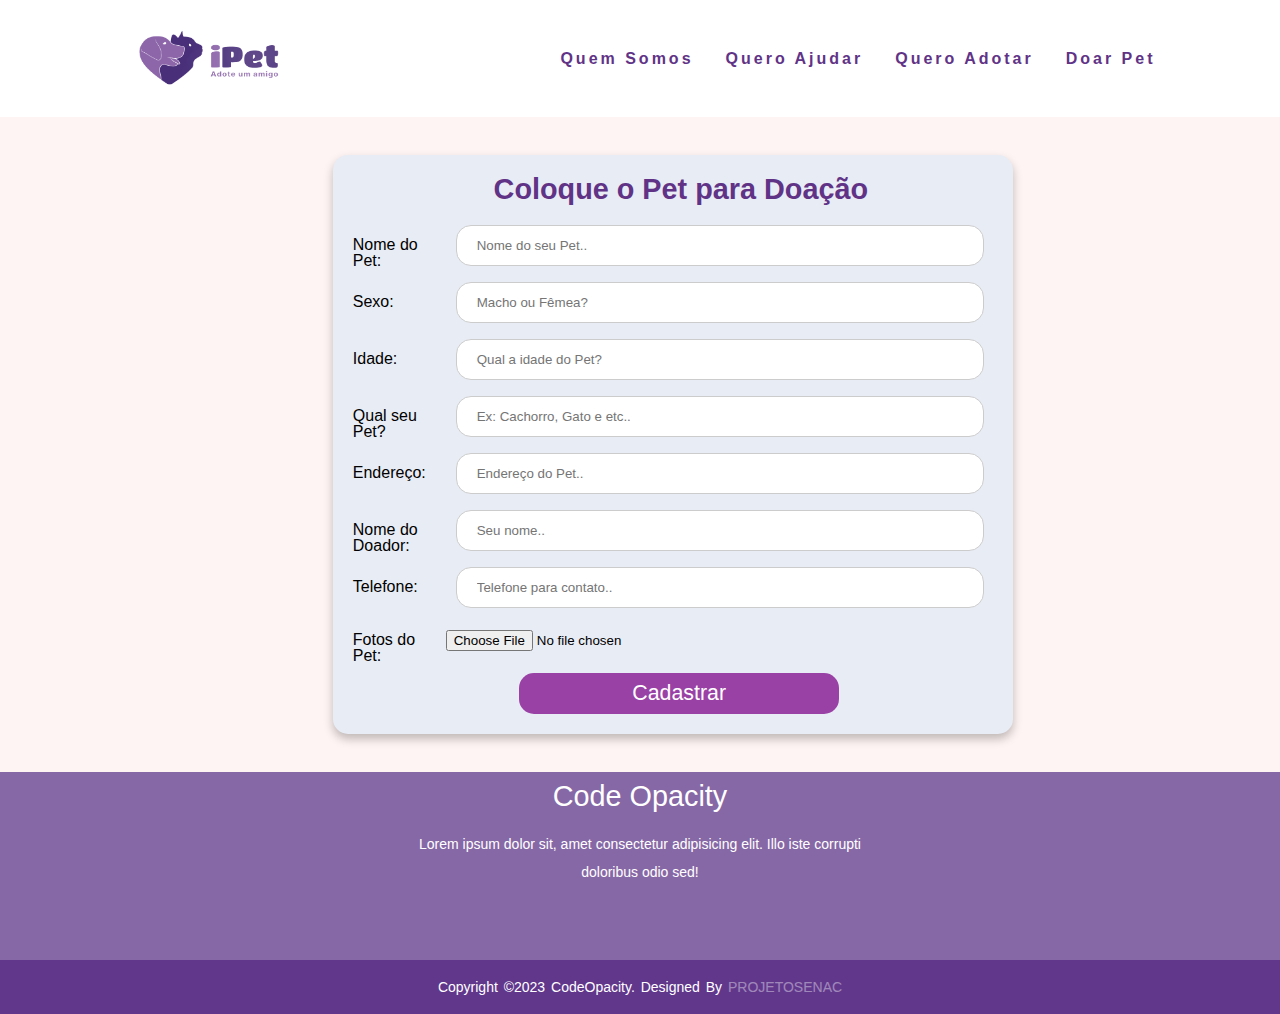
==== doar_pet.html @ 413d0a1b "Update doar_pet.html" ====
<!DOCTYPE html>
<html lang="pt-BR">
<head>
    <meta charset="UTF-8">
    <meta http-equiv="X-UA-Compatible" content="IE=edge">
    <meta name="viewport" content="width=device-width, initial-scale=1.0">
    <title>IPET</title>
    <link rel="stylesheet" href="./styles/reset.css">
    <link
    rel="stylesheet"
    href="https://cdnjs.cloudflare.com/ajax/libs/animate.css/4.1.1/animate.min.css"
  />

</head>
<body>
    <header class="header">

        <nav>
    
        <a href="index.html"><img src="./assets/Logo.PNG" width="140" height="55" alt="logo IPET" class="animate__animated animate__fadeInDown img_logo"></a>
          <div class="mobile-menu">
            <div class="line1"></div>
            <div class="line2"></div>
            <div class="line3"></div> 
            <div class="line4"></div>
          </div>

          <ul class="nav-list animate__animated animate__fadeInDown">
            <li><a class="itensnav" href="/">Quem Somos</a></li>
            <li><a class="itensnav" href="help.html">Quero Ajudar</a></li>
            <li><a class="itensnav" href="quero_adotar.html">Quero Adotar</a></li>
            <li><a class="itensnav" href="doar_pet.html">Doar Pet</a></li>
          </ul>

        </nav>
      </header>
      <main>

        <main>

            <section>
    
                
                <div class="doar">
    
                    <h1>Coloque o Pet para Doação</h1>
    
                    
                    <table>
                        <form action="/action_page.php" >
                            <tr>
                            <td><label for="Aniname">Nome do Pet:  </label></td>
                            <td><input class="text" type="text" id="Aniname" name="Aniname" placeholder="Nome do seu Pet.."></td>
                            </tr>
    
                            <tr>
                            <td><label for="lname">Sexo:  </label></td>
                            <td><input class="text" type="text" id="sexo" name="sexo" placeholder="Macho ou Fêmea?"></td>
                            </tr>
    
                            <tr>
                            <td><label for="lname">Idade:  </label></td>
                            <td><input class="text" type="text" id="age" name="age" placeholder="Qual a idade do Pet?"></td>
                            </tr>
    
                            <tr>
                            <td><label for="lname">Qual seu Pet?  </label></td>
                            <td><input class="text" type="text" id="type" name="type" placeholder="Ex: Cachorro, Gato e etc.."></td>
                            </tr>
    
                            <tr>
                            <td><label for="lname">Endereço:  </label></td>
                            <td><input class="text" type="text" id="endereco" name="endereco" placeholder="Endereço do Pet.."></td>
                            </tr>    
    
                            <tr>
                            <td><label for="lname">Nome do Doador:  </label></td>
                            <td><input class="text" type="text" id="doadorname" name="doadorname" placeholder="Seu nome.."></td>
                            </tr>
    
                            <tr>
                            <td><label for="lname">Telefone:  </label></td>
                            <td><input class="text" type="text" id="cell" name="cell" placeholder="Telefone para contato.."></td>
                            </tr>
                            
                            <tr>
                            <td><label for="lname">Fotos do Pet:</label></td>
                            <td><input class="file" type="file" id="img" name="img"></td>
                            </tr>
    
    
                                
                                
                            
                        </form>   
                         
                            
                    </table>
                    <input class="button3" type="button" id="cadastrar" name="cadastrar" value="Cadastrar">
                </div>
    
            </section>
    
          </main>
    

      </main>
      <footer>
        <div class="footer-content">
          <h3>code opacity</h3>
          <p>Lorem ipsum dolor sit, amet consectetur adipisicing elit. Illo iste corrupti doloribus odio sed!</p>
          <ul class="socials">
              <li><a href="#"><i class="fa fa-facebook"></i></a></li>
              <li><a href="#"><i class="fa fa-twitter"></i></a></li>
              <li><a href="#"><i class="fa fa-google-plus"></i></a></li>
              <li><a href="#"><i class="fa fa-youtube"></i></a></li>
              <li><a href="#"><i class="fa fa-linkedin-square"></i></a></li>
          </ul>
      </div>
      <div class="footer-bottom">
          <p>copyright &copy;2023 codeOpacity. designed by <span>projetoSenac</span></p>
      </div>
      </footer>

      <script src="./scripts/navmenu.js"></script>
      <script src="./scripts/"></script>
</body>
</html>
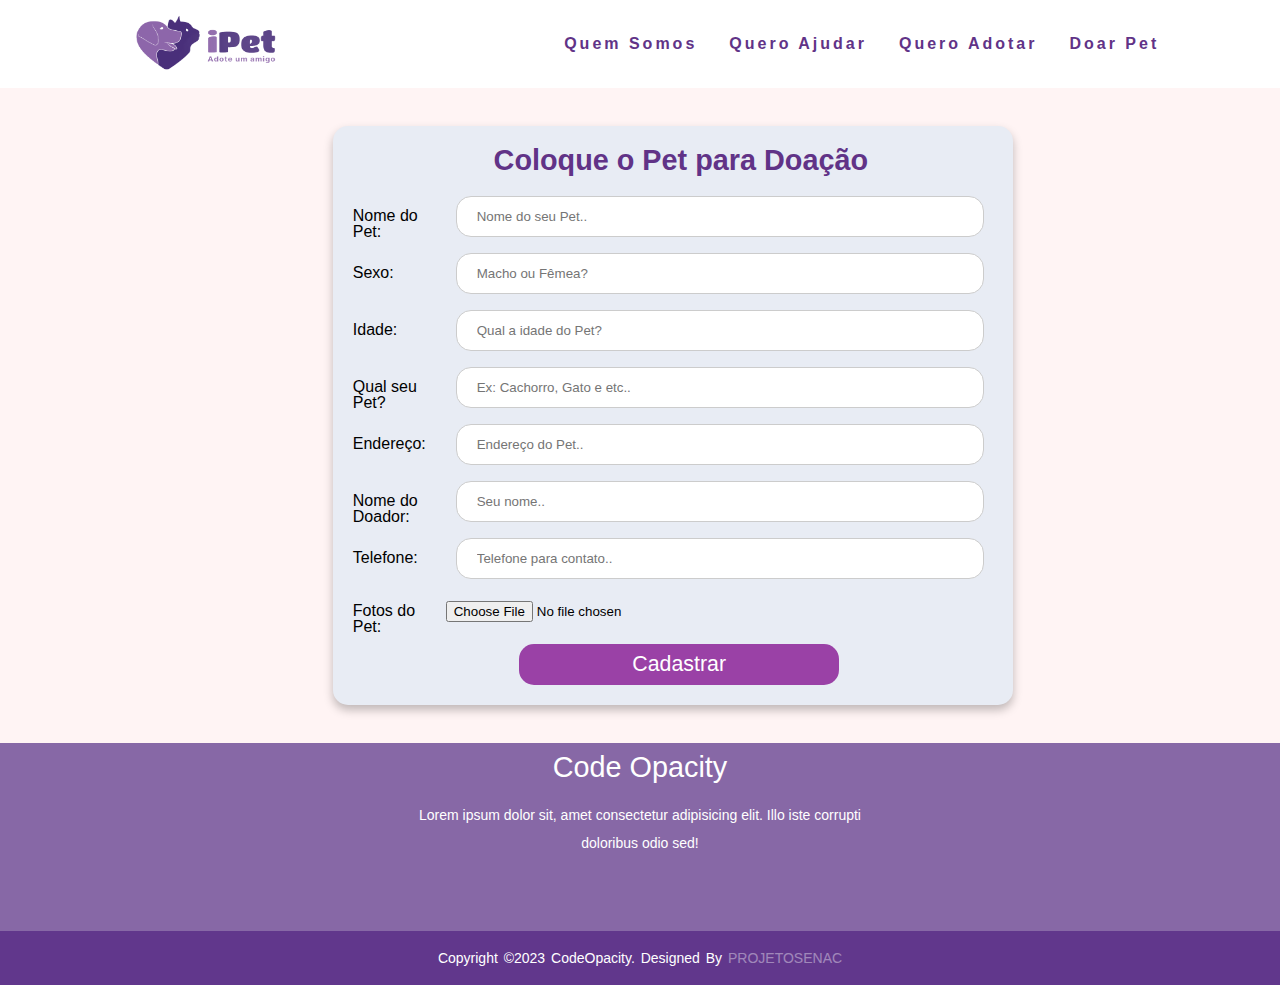
==== commit 10ca9463: "Ajuste No Header e no Nav responsivo" ====
--- a/doar_pet.html
+++ b/doar_pet.html
@@ -25,13 +25,12 @@
             <div class="line4"></div>
           </div>
 
-          <ul class="nav-list animate__animated animate__fadeInDown">
-            <li><a class="itensnav" href="/">Quem Somos</a></li>
-            <li><a class="itensnav" href="help.html">Quero Ajudar</a></li>
-            <li><a class="itensnav" href="quero_adotar.html">Quero Adotar</a></li>
-            <li><a class="itensnav" href="doar_pet.html">Doar Pet</a></li>
+          <ul class="nav-list ">
+            <li class="animate__animated animate__fadeInDown"><a class="itensnav" href="qm_somos.html">Quem Somos</a></li>
+            <li class="animate__animated animate__fadeInDown"><a class="itensnav" href="help.html">Quero Ajudar</a></li>
+            <li class="animate__animated animate__fadeInDown"><a class="itensnav" href="quero_adotar.html">Quero Adotar</a></li>
+            <li class="animate__animated animate__fadeInDown"><a class="itensnav" href="doar_pet.html">Doar Pet</a></li>
           </ul>
-
         </nav>
       </header>
       <main>
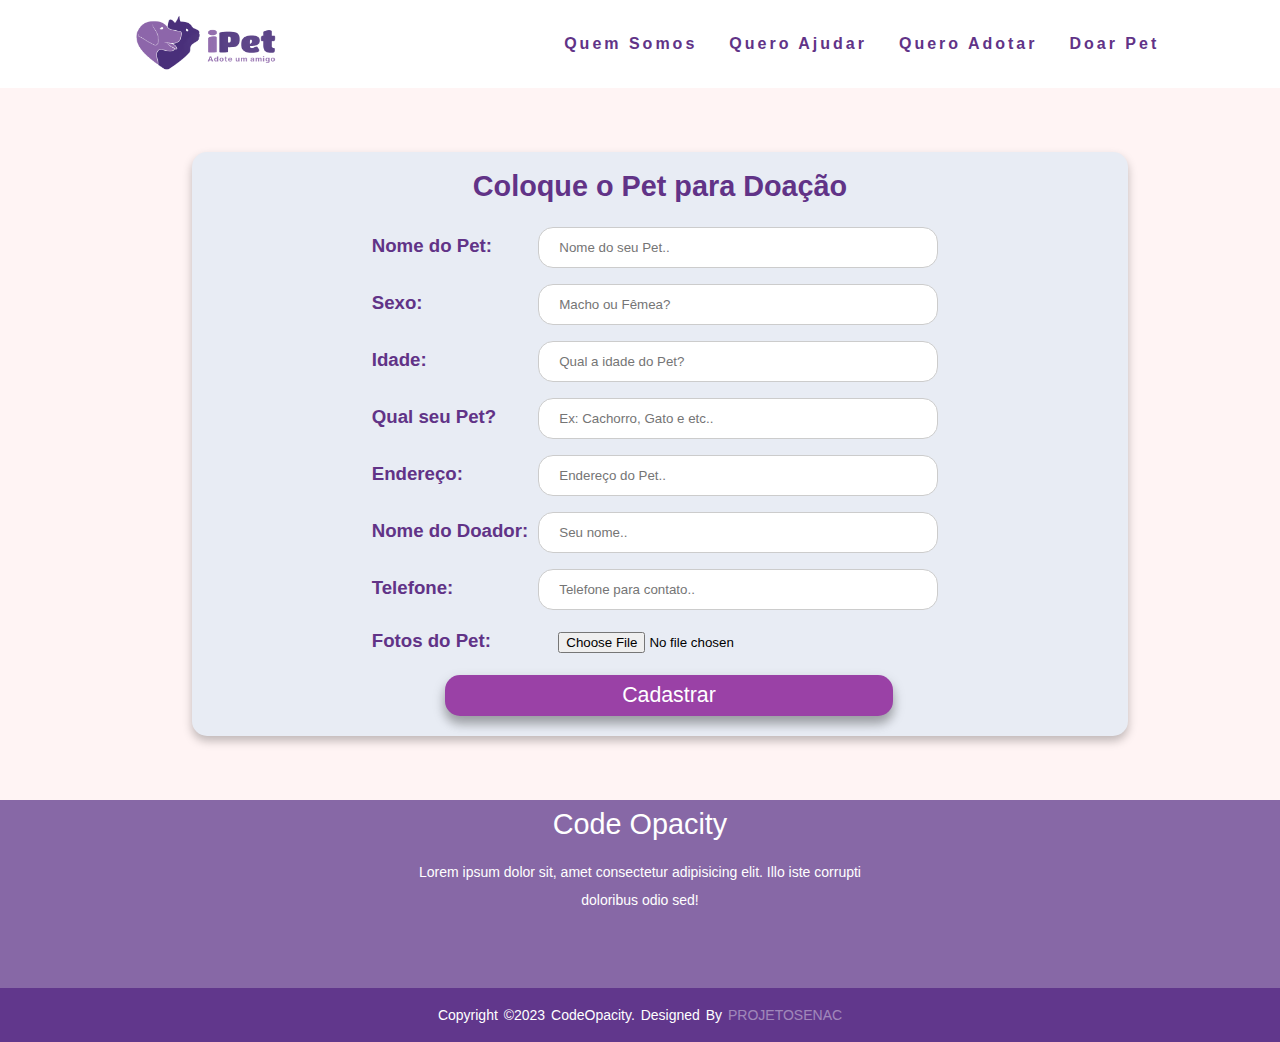
==== commit 8da2d11d: "Responsividade das páginas" ====
--- a/doar_pet.html
+++ b/doar_pet.html
@@ -35,73 +35,64 @@
       </header>
       <main>
 
-        <main>
+        <section>
 
-            <section>
-    
-                
-                <div class="doar">
-    
-                    <h1>Coloque o Pet para Doação</h1>
-    
-                    
-                    <table>
-                        <form action="/action_page.php" >
-                            <tr>
-                            <td><label for="Aniname">Nome do Pet:  </label></td>
-                            <td><input class="text" type="text" id="Aniname" name="Aniname" placeholder="Nome do seu Pet.."></td>
-                            </tr>
-    
-                            <tr>
-                            <td><label for="lname">Sexo:  </label></td>
-                            <td><input class="text" type="text" id="sexo" name="sexo" placeholder="Macho ou Fêmea?"></td>
-                            </tr>
-    
-                            <tr>
-                            <td><label for="lname">Idade:  </label></td>
-                            <td><input class="text" type="text" id="age" name="age" placeholder="Qual a idade do Pet?"></td>
-                            </tr>
-    
-                            <tr>
-                            <td><label for="lname">Qual seu Pet?  </label></td>
-                            <td><input class="text" type="text" id="type" name="type" placeholder="Ex: Cachorro, Gato e etc.."></td>
-                            </tr>
-    
-                            <tr>
-                            <td><label for="lname">Endereço:  </label></td>
-                            <td><input class="text" type="text" id="endereco" name="endereco" placeholder="Endereço do Pet.."></td>
-                            </tr>    
-    
-                            <tr>
-                            <td><label for="lname">Nome do Doador:  </label></td>
-                            <td><input class="text" type="text" id="doadorname" name="doadorname" placeholder="Seu nome.."></td>
-                            </tr>
-    
-                            <tr>
-                            <td><label for="lname">Telefone:  </label></td>
-                            <td><input class="text" type="text" id="cell" name="cell" placeholder="Telefone para contato.."></td>
-                            </tr>
-                            
-                            <tr>
-                            <td><label for="lname">Fotos do Pet:</label></td>
-                            <td><input class="file" type="file" id="img" name="img"></td>
-                            </tr>
-    
-    
-                                
-                                
-                            
-                        </form>   
-                         
-                            
-                    </table>
-                    <input class="button3" type="button" id="cadastrar" name="cadastrar" value="Cadastrar">
-                </div>
-    
-            </section>
-    
-          </main>
-    
+            
+            <div class="doar">
+
+                <h1>Coloque o Pet para Doação</h1>
+
+                <form action="../projeto_ipet_senac-master/PHP/model/cadastro.php" method="post" enctype="multipart/form-data" > 
+                  <table class="centralizar">
+                     
+                          <tr>
+                          <td><label for="Aniname">Nome do Pet:  </label></td>
+                          <td><input class="text" type="text" id="nome_ani" name="nome_ani" placeholder="Nome do seu Pet.."></td>
+                          </tr>
+  
+                          <tr>
+                          <td><label for="lname">Sexo:  </label></td>
+                          <td><input class="text" type="text" id="sexo" name="sexo" placeholder="Macho ou Fêmea?"></td>
+                          </tr>
+  
+                          <tr>
+                          <td><label for="lname">Idade:  </label></td>
+                          <td><input class="text" type="text" id="idade_ani" name="idade_ani" placeholder="Qual a idade do Pet?"></td>
+                          </tr>
+  
+                          <tr>
+                          <td><label for="lname">Qual seu Pet?  </label></td>
+                          <td><input class="text" type="text" id="tipo_ani" name="tipo_ani" placeholder="Ex: Cachorro, Gato e etc.."></td>
+                          </tr>
+  
+                          <tr>
+                          <td><label for="lname">Endereço:  </label></td>
+                          <td><input class="text" type="text" id="address" name="address" placeholder="Endereço do Pet.."></td>
+                          </tr>    
+  
+                          <tr>
+                          <td><label for="lname">Nome do Doador:  </label></td>
+                          <td><input class="text" type="text" id="nome_dono" name="nome_dono" placeholder="Seu nome.."></td>
+                          </tr>
+  
+                          <tr>
+                          <td><label for="lname">Telefone:  </label></td>
+                          <td><input class="text" type="text" id="tel" name="tel" placeholder="Telefone para contato.."></td>
+                          </tr>
+                          
+                          <tr>
+                          <td><label for="lname">Fotos do Pet:</label></td>
+                          <td><input class="file" type="file" id="img" name="nome_img"></td>
+                          </tr>                                                                                
+                        
+                       
+                          
+                  </table>
+                    <input class="button3" type="submit" id="cadastrar" name="cadastrar" value="Cadastrar">
+                </form> 
+            </div>
+
+        </section>
 
       </main>
       <footer>
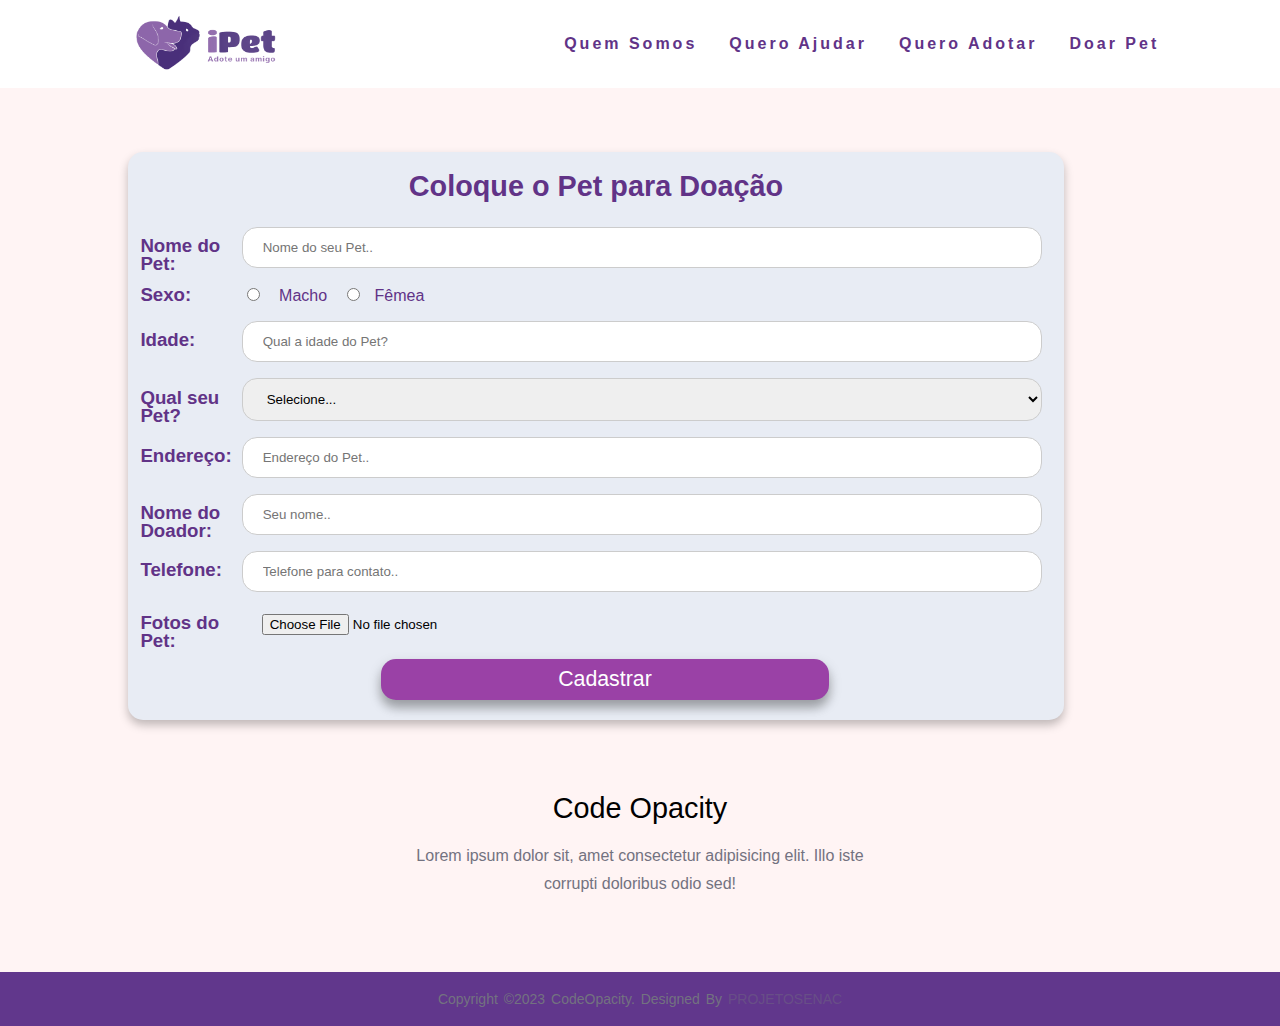
==== commit e26aa56c: "atualização detalhes no css doar_pet e quero_adotar" ====
--- a/doar_pet.html
+++ b/doar_pet.html
@@ -51,37 +51,50 @@
                           </tr>
   
                           <tr>
-                          <td><label for="lname">Sexo:  </label></td>
-                          <td><input class="text" type="text" id="sexo" name="sexo" placeholder="Macho ou Fêmea?"></td>
+                          <td><label for="">Sexo:  </label></td>
+                          <td>
+                            <input type="radio" name="macho" id="macho"> <label for="macho">Macho</label>
+                            <input type="radio" name="femea" id="femea"><label for="femea">Fêmea</label>
+                          </td>
                           </tr>
   
                           <tr>
-                          <td><label for="lname">Idade:  </label></td>
+                          <td><label for="idade_ani">Idade:  </label></td>
                           <td><input class="text" type="text" id="idade_ani" name="idade_ani" placeholder="Qual a idade do Pet?"></td>
                           </tr>
   
                           <tr>
-                          <td><label for="lname">Qual seu Pet?  </label></td>
-                          <td><input class="text" type="text" id="tipo_ani" name="tipo_ani" placeholder="Ex: Cachorro, Gato e etc.."></td>
+                          <td><label for="tipo_ani">Qual seu Pet?  </label></td>
+                          <td>
+                            <select name="tipo_ani">
+
+                              <option value="">Selecione...</option>
+                              <option value="cachorro">Cachorro</option>
+                              <option value="gato">Gato</option>
+                              <option value="outros">Outros</option>
+
+                            </select>
+                          
+                          </td>
                           </tr>
   
                           <tr>
-                          <td><label for="lname">Endereço:  </label></td>
-                          <td><input class="text" type="text" id="address" name="address" placeholder="Endereço do Pet.."></td>
+                          <td><label for="endereco">Endereço:  </label></td>
+                          <td><input class="text" type="text" id="endereco" name="endereco" placeholder="Endereço do Pet.."></td>
                           </tr>    
   
                           <tr>
-                          <td><label for="lname">Nome do Doador:  </label></td>
+                          <td><label for="nome_dono">Nome do Doador:  </label></td>
                           <td><input class="text" type="text" id="nome_dono" name="nome_dono" placeholder="Seu nome.."></td>
                           </tr>
   
                           <tr>
-                          <td><label for="lname">Telefone:  </label></td>
+                          <td><label for="tel">Telefone:  </label></td>
                           <td><input class="text" type="text" id="tel" name="tel" placeholder="Telefone para contato.."></td>
                           </tr>
                           
                           <tr>
-                          <td><label for="lname">Fotos do Pet:</label></td>
+                          <td><label for="nome_img">Fotos do Pet:</label></td>
                           <td><input class="file" type="file" id="img" name="nome_img"></td>
                           </tr>                                                                                
                         
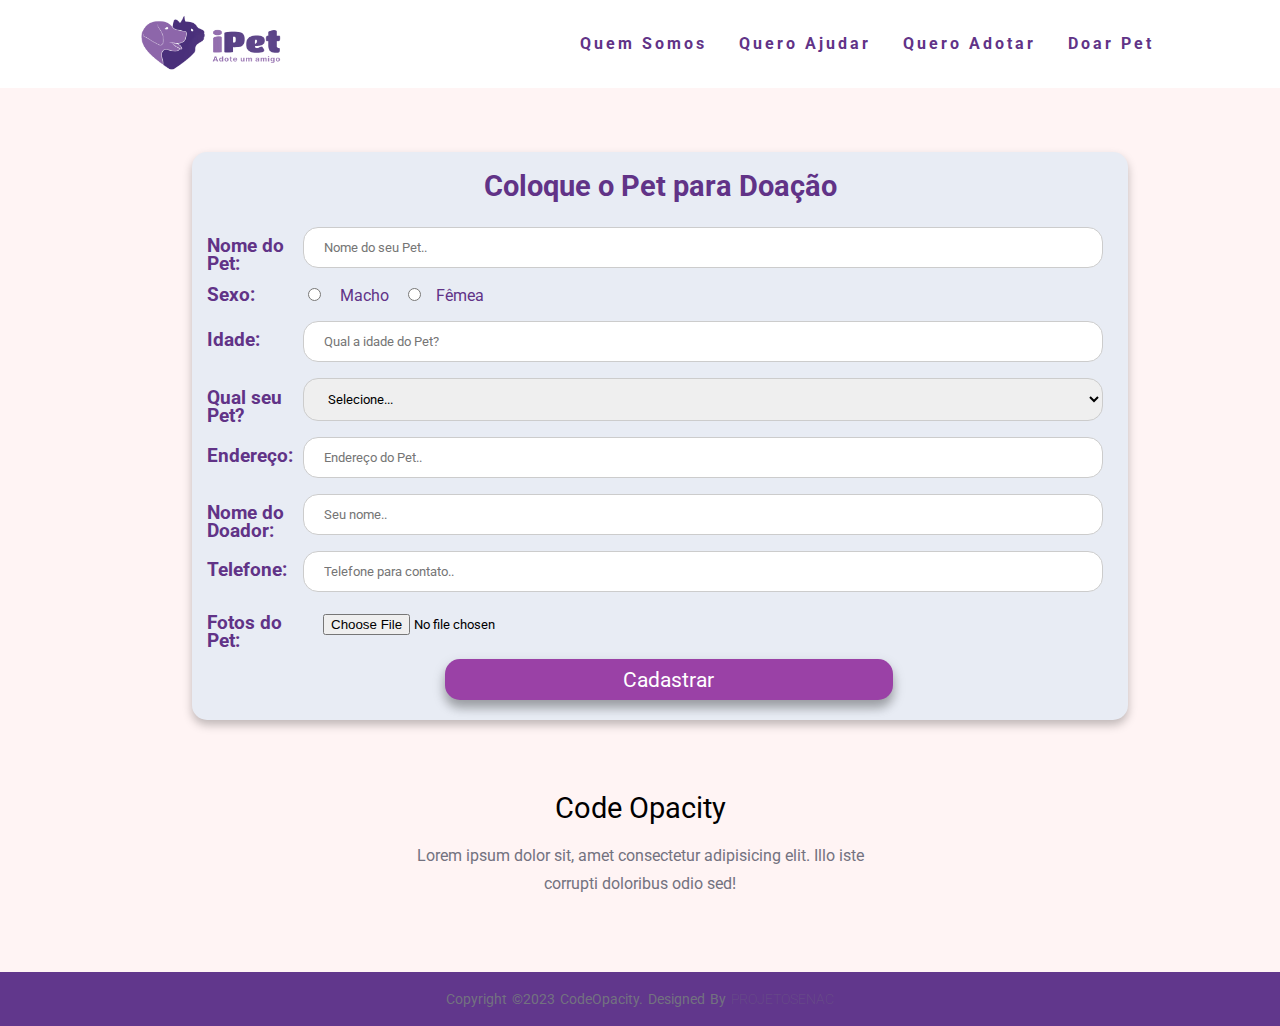
==== commit 519f5ff8: "Mudança de classe" ====
--- a/doar_pet.html
+++ b/doar_pet.html
@@ -1,131 +1,131 @@
-<!DOCTYPE html>
-<html lang="pt-BR">
-<head>
-    <meta charset="UTF-8">
-    <meta http-equiv="X-UA-Compatible" content="IE=edge">
-    <meta name="viewport" content="width=device-width, initial-scale=1.0">
-    <title>IPET</title>
-    <link rel="stylesheet" href="./styles/reset.css">
-    <link
-    rel="stylesheet"
-    href="https://cdnjs.cloudflare.com/ajax/libs/animate.css/4.1.1/animate.min.css"
-  />
-
-</head>
-<body>
-    <header class="header">
-
-        <nav>
-    
-        <a href="index.html"><img src="./assets/Logo.PNG" width="140" height="55" alt="logo IPET" class="animate__animated animate__fadeInDown img_logo"></a>
-          <div class="mobile-menu">
-            <div class="line1"></div>
-            <div class="line2"></div>
-            <div class="line3"></div> 
-            <div class="line4"></div>
-          </div>
-
-          <ul class="nav-list ">
-            <li class="animate__animated animate__fadeInDown"><a class="itensnav" href="qm_somos.html">Quem Somos</a></li>
-            <li class="animate__animated animate__fadeInDown"><a class="itensnav" href="help.html">Quero Ajudar</a></li>
-            <li class="animate__animated animate__fadeInDown"><a class="itensnav" href="quero_adotar.html">Quero Adotar</a></li>
-            <li class="animate__animated animate__fadeInDown"><a class="itensnav" href="doar_pet.html">Doar Pet</a></li>
-          </ul>
-        </nav>
-      </header>
-      <main>
-
-        <section>
-
-            
-            <div class="doar">
-
-                <h1>Coloque o Pet para Doação</h1>
-
-                <form action="../projeto_ipet_senac-master/PHP/model/cadastro.php" method="post" enctype="multipart/form-data" > 
-                  <table class="centralizar">
-                     
-                          <tr>
-                          <td><label for="Aniname">Nome do Pet:  </label></td>
-                          <td><input class="text" type="text" id="nome_ani" name="nome_ani" placeholder="Nome do seu Pet.."></td>
-                          </tr>
-  
-                          <tr>
-                          <td><label for="">Sexo:  </label></td>
-                          <td>
-                            <input type="radio" name="macho" id="macho"> <label for="macho">Macho</label>
-                            <input type="radio" name="femea" id="femea"><label for="femea">Fêmea</label>
-                          </td>
-                          </tr>
-  
-                          <tr>
-                          <td><label for="idade_ani">Idade:  </label></td>
-                          <td><input class="text" type="text" id="idade_ani" name="idade_ani" placeholder="Qual a idade do Pet?"></td>
-                          </tr>
-  
-                          <tr>
-                          <td><label for="tipo_ani">Qual seu Pet?  </label></td>
-                          <td>
-                            <select name="tipo_ani">
-
-                              <option value="">Selecione...</option>
-                              <option value="cachorro">Cachorro</option>
-                              <option value="gato">Gato</option>
-                              <option value="outros">Outros</option>
-
-                            </select>
-                          
-                          </td>
-                          </tr>
-  
-                          <tr>
-                          <td><label for="endereco">Endereço:  </label></td>
-                          <td><input class="text" type="text" id="endereco" name="endereco" placeholder="Endereço do Pet.."></td>
-                          </tr>    
-  
-                          <tr>
-                          <td><label for="nome_dono">Nome do Doador:  </label></td>
-                          <td><input class="text" type="text" id="nome_dono" name="nome_dono" placeholder="Seu nome.."></td>
-                          </tr>
-  
-                          <tr>
-                          <td><label for="tel">Telefone:  </label></td>
-                          <td><input class="text" type="text" id="tel" name="tel" placeholder="Telefone para contato.."></td>
-                          </tr>
-                          
-                          <tr>
-                          <td><label for="nome_img">Fotos do Pet:</label></td>
-                          <td><input class="file" type="file" id="img" name="nome_img"></td>
-                          </tr>                                                                                
-                        
-                       
-                          
-                  </table>
-                    <input class="button3" type="submit" id="cadastrar" name="cadastrar" value="Cadastrar">
-                </form> 
-            </div>
-
-        </section>
-
-      </main>
-      <footer>
-        <div class="footer-content">
-          <h3>code opacity</h3>
-          <p>Lorem ipsum dolor sit, amet consectetur adipisicing elit. Illo iste corrupti doloribus odio sed!</p>
-          <ul class="socials">
-              <li><a href="#"><i class="fa fa-facebook"></i></a></li>
-              <li><a href="#"><i class="fa fa-twitter"></i></a></li>
-              <li><a href="#"><i class="fa fa-google-plus"></i></a></li>
-              <li><a href="#"><i class="fa fa-youtube"></i></a></li>
-              <li><a href="#"><i class="fa fa-linkedin-square"></i></a></li>
-          </ul>
-      </div>
-      <div class="footer-bottom">
-          <p>copyright &copy;2023 codeOpacity. designed by <span>projetoSenac</span></p>
-      </div>
-      </footer>
-
-      <script src="./scripts/navmenu.js"></script>
-      <script src="./scripts/"></script>
-</body>
-</html>
+<!DOCTYPE html>
+<html lang="pt-BR">
+<head>
+    <meta charset="UTF-8">
+    <meta http-equiv="X-UA-Compatible" content="IE=edge">
+    <meta name="viewport" content="width=device-width, initial-scale=1.0">
+    <title>IPET</title>
+    <link rel="stylesheet" href="./styles/reset.css">
+    <link
+    rel="stylesheet"
+    href="https://cdnjs.cloudflare.com/ajax/libs/animate.css/4.1.1/animate.min.css"
+  />
+
+</head>
+<body>
+    <header class="header">
+
+        <nav>
+    
+        <a href="index.html"><img src="./assets/Logo.PNG" width="140" height="55" alt="logo IPET" class="animate__animated animate__fadeInDown img_logo"></a>
+          <div class="mobile-menu">
+            <div class="line1"></div>
+            <div class="line2"></div>
+            <div class="line3"></div> 
+            <div class="line4"></div>
+          </div>
+
+          <ul class="nav-list ">
+            <li class="animate__animated animate__fadeInDown"><a class="itensnav" href="qm_somos.html">Quem Somos</a></li>
+            <li class="animate__animated animate__fadeInDown"><a class="itensnav" href="help.html">Quero Ajudar</a></li>
+            <li class="animate__animated animate__fadeInDown"><a class="itensnav" href="quero_adotar.html">Quero Adotar</a></li>
+            <li class="animate__animated animate__fadeInDown"><a class="itensnav" href="doar_pet.html">Doar Pet</a></li>
+          </ul>
+        </nav>
+      </header>
+      <main>
+
+        <section>
+
+            
+            <div class="doar">
+
+                <h1>Coloque o Pet para Doação</h1>
+
+                <form action="../projeto_ipet_senac-master/PHP/model/cadastro.php" method="post" enctype="multipart/form-data" > 
+                  <table class="centralizar">
+                     
+                          <tr>
+                          <td><label for="Aniname">Nome do Pet:  </label></td>
+                          <td><input class="text" type="text" id="nome_ani" name="nome_ani" placeholder="Nome do seu Pet.."></td>
+                          </tr>
+  
+                          <tr>
+                          <td><label for="">Sexo:  </label></td>
+                          <td>
+                            <input type="radio" name="macho" id="macho"> <label for="macho">Macho</label>
+                            <input type="radio" name="femea" id="femea"><label for="femea">Fêmea</label>
+                          </td>
+                          </tr>
+  
+                          <tr>
+                          <td><label for="idade_ani">Idade:  </label></td>
+                          <td><input class="text" type="text" id="idade_ani" name="idade_ani" placeholder="Qual a idade do Pet?"></td>
+                          </tr>
+  
+                          <tr>
+                          <td><label for="tipo_ani">Qual seu Pet?  </label></td>
+                          <td>
+                            <select name="tipo_ani">
+
+                              <option value="">Selecione...</option>
+                              <option value="cachorro">Cachorro</option>
+                              <option value="gato">Gato</option>
+                              <option value="outros">Outros</option>
+
+                            </select>
+                          
+                          </td>
+                          </tr>
+  
+                          <tr>
+                          <td><label for="endereco">Endereço:  </label></td>
+                          <td><input class="text" type="text" id="endereco" name="endereco" placeholder="Endereço do Pet.."></td>
+                          </tr>    
+  
+                          <tr>
+                          <td><label for="nome_dono">Nome do Doador:  </label></td>
+                          <td><input class="text" type="text" id="nome_dono" name="nome_dono" placeholder="Seu nome.."></td>
+                          </tr>
+  
+                          <tr>
+                          <td><label for="tel">Telefone:  </label></td>
+                          <td><input class="text" type="text" id="tel" name="tel" placeholder="Telefone para contato.."></td>
+                          </tr>
+                          
+                          <tr>
+                          <td><label for="nome_img">Fotos do Pet:</label></td>
+                          <td><input class="file" type="file" id="img" name="nome_img"></td>
+                          </tr>                                                                                
+                        
+                       
+                          
+                  </table>
+                    <input class="button3" type="submit" id="cadastrar" name="cadastrar" value="Cadastrar">
+                </form> 
+            </div>
+
+        </section>
+
+      </main>
+      <footer>
+        <div class="footer-content">
+          <h3>code opacity</h3>
+          <p>Lorem ipsum dolor sit, amet consectetur adipisicing elit. Illo iste corrupti doloribus odio sed!</p>
+          <ul class="socials">
+              <li><a href="#"><i class="fa fa-facebook"></i></a></li>
+              <li><a href="#"><i class="fa fa-twitter"></i></a></li>
+              <li><a href="#"><i class="fa fa-google-plus"></i></a></li>
+              <li><a href="#"><i class="fa fa-youtube"></i></a></li>
+              <li><a href="#"><i class="fa fa-linkedin-square"></i></a></li>
+          </ul>
+      </div>
+      <div class="footer-bottom">
+          <p>copyright &copy;2023 codeOpacity. designed by <span>projetoSenac</span></p>
+      </div>
+      </footer>
+
+      <script src="./scripts/navmenu.js"></script>
+      <script src="./scripts/"></script>
+</body>
+</html>
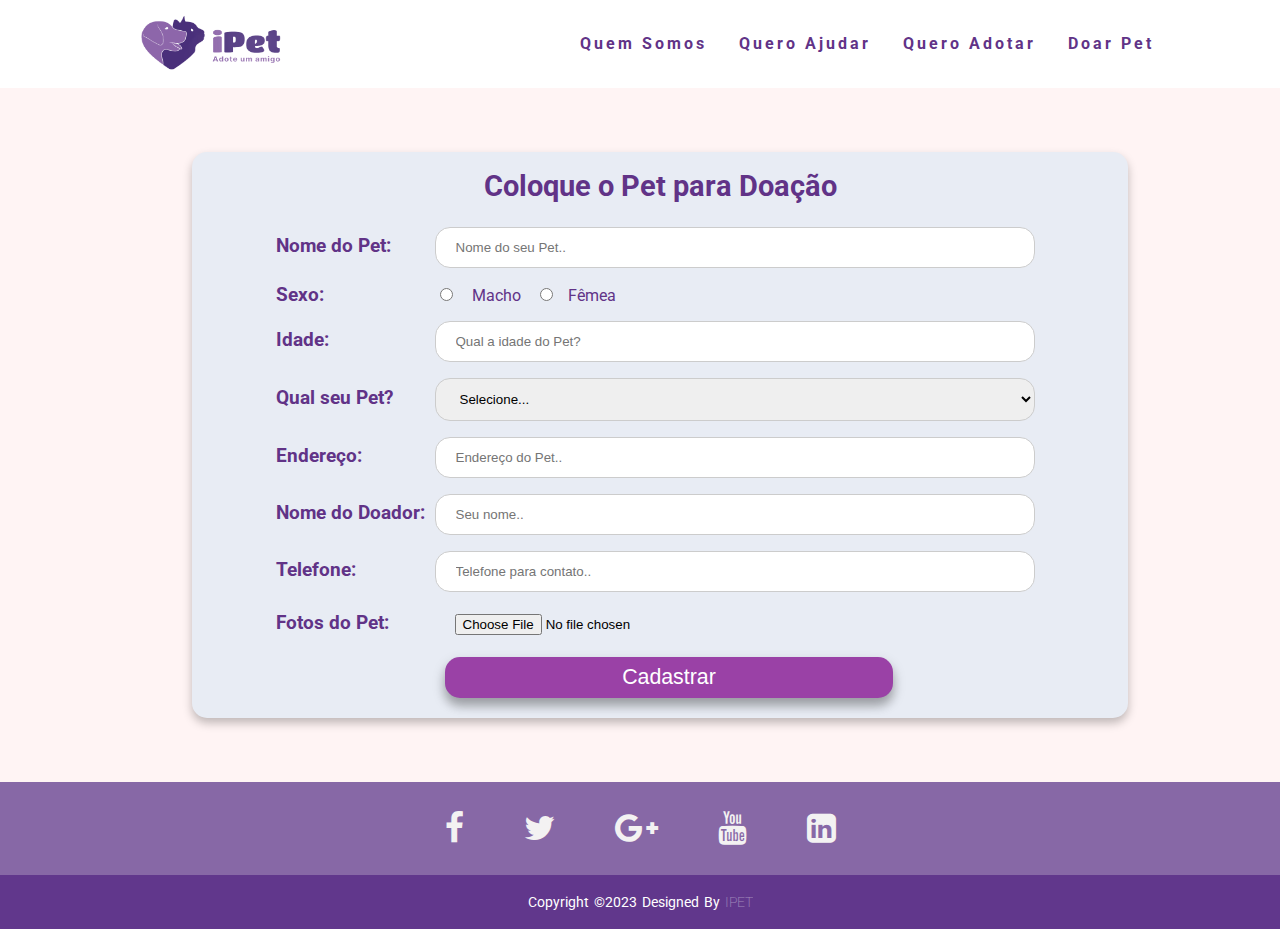
==== commit 063be1a1: "Ultimos detalhes modificados" ====
--- a/doar_pet.html
+++ b/doar_pet.html
@@ -10,6 +10,8 @@
     rel="stylesheet"
     href="https://cdnjs.cloudflare.com/ajax/libs/animate.css/4.1.1/animate.min.css"
   />
+  <link rel="stylesheet" href="https://cdnjs.cloudflare.com/ajax/libs/font-awesome/4.7.0/css/font-awesome.min.css">
+
 
 </head>
 <body>
@@ -110,19 +112,31 @@
       </main>
       <footer>
         <div class="footer-content">
-          <h3>code opacity</h3>
-          <p>Lorem ipsum dolor sit, amet consectetur adipisicing elit. Illo iste corrupti doloribus odio sed!</p>
+     
           <ul class="socials">
-              <li><a href="#"><i class="fa fa-facebook"></i></a></li>
-              <li><a href="#"><i class="fa fa-twitter"></i></a></li>
-              <li><a href="#"><i class="fa fa-google-plus"></i></a></li>
-              <li><a href="#"><i class="fa fa-youtube"></i></a></li>
-              <li><a href="#"><i class="fa fa-linkedin-square"></i></a></li>
+            <li>
+              <a href="#"><i class="fa fa-facebook"></i></a>
+            </li>
+            <li>
+              <a href="#"><i class="fa fa-twitter"></i></a>
+            </li>
+            <li>
+              <a href="#"><i class="fa fa-google-plus"></i></a>
+            </li>
+            <li>
+              <a href="#"><i class="fa fa-youtube"></i></a>
+            </li>
+            <li>
+              <a href="#"><i class="fa fa-linkedin-square"></i></a>
+            </li>
           </ul>
-      </div>
-      <div class="footer-bottom">
-          <p>copyright &copy;2023 codeOpacity. designed by <span>projetoSenac</span></p>
-      </div>
+        </div>
+        <div class="footer-bottom">
+          <p>
+            copyright &copy;2023 designed by
+            <span>IPET</span>
+          </p>
+        </div>
       </footer>
 
       <script src="./scripts/navmenu.js"></script>
